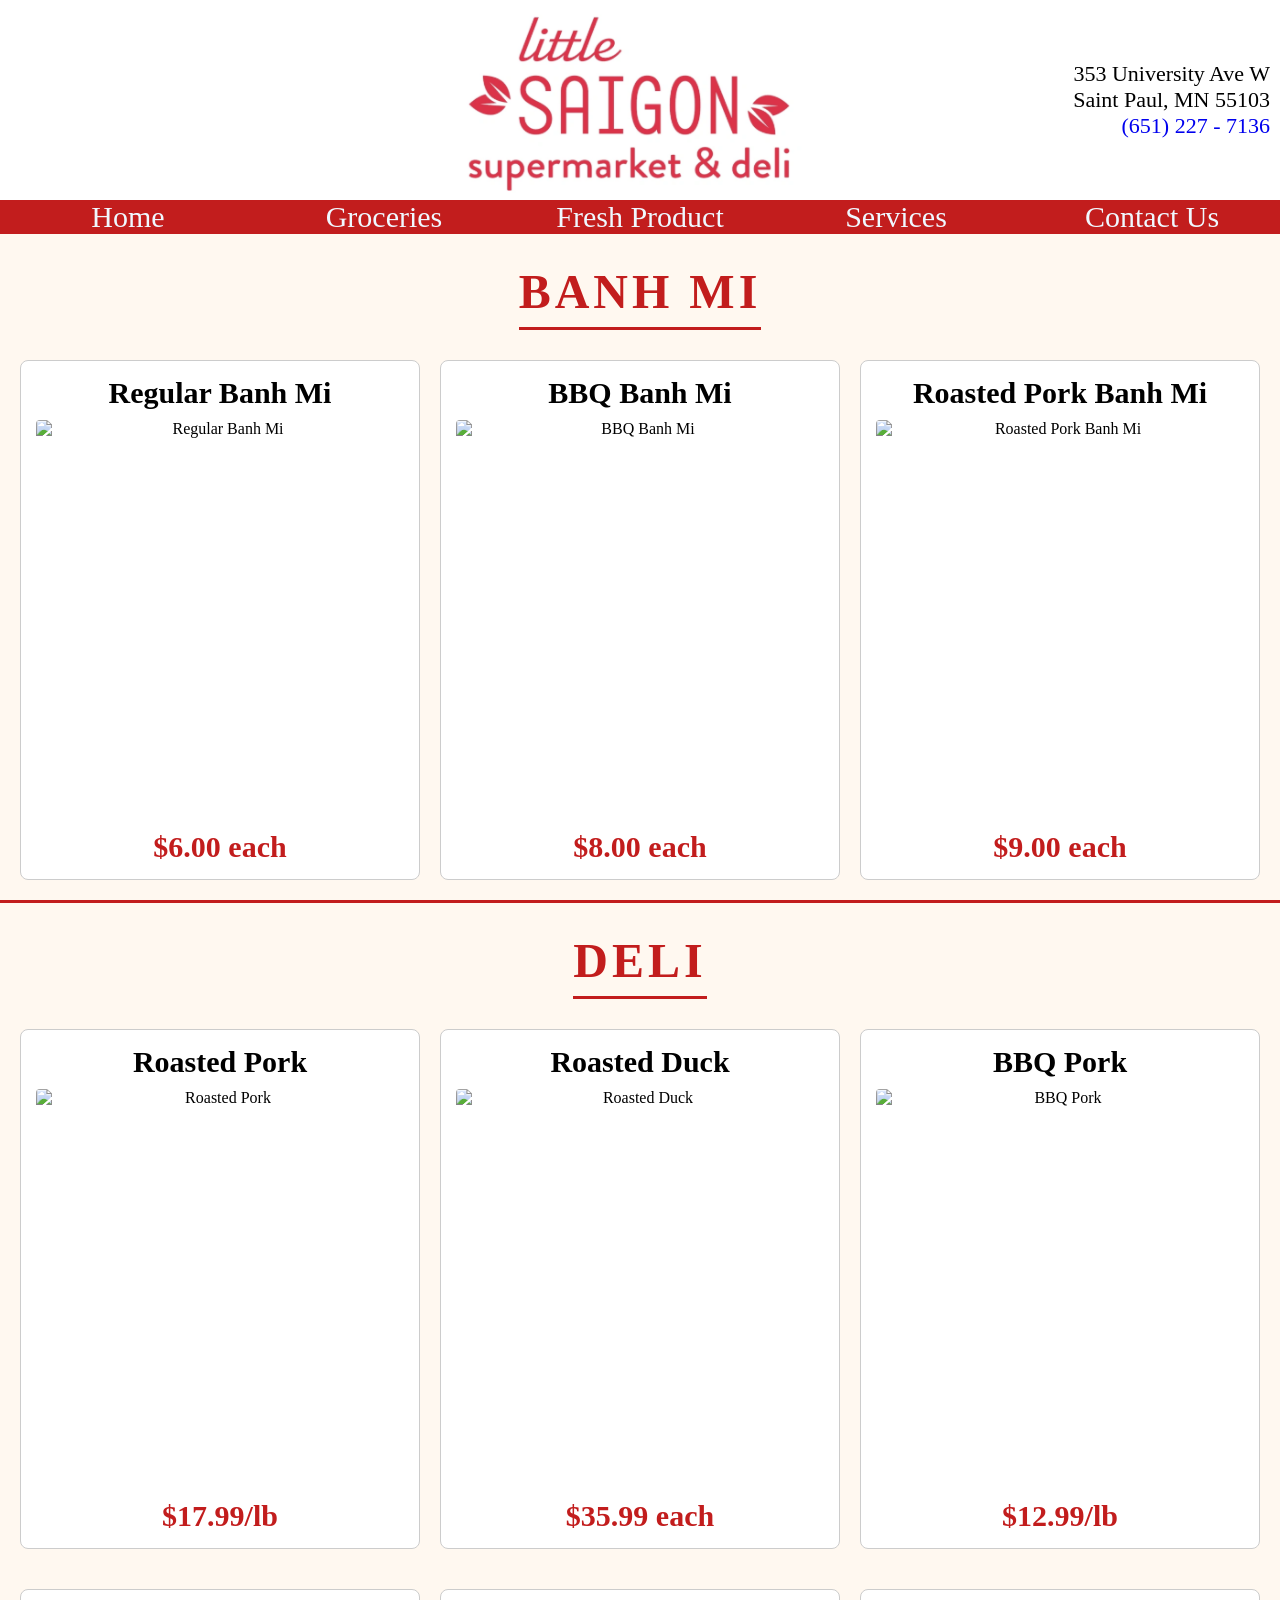
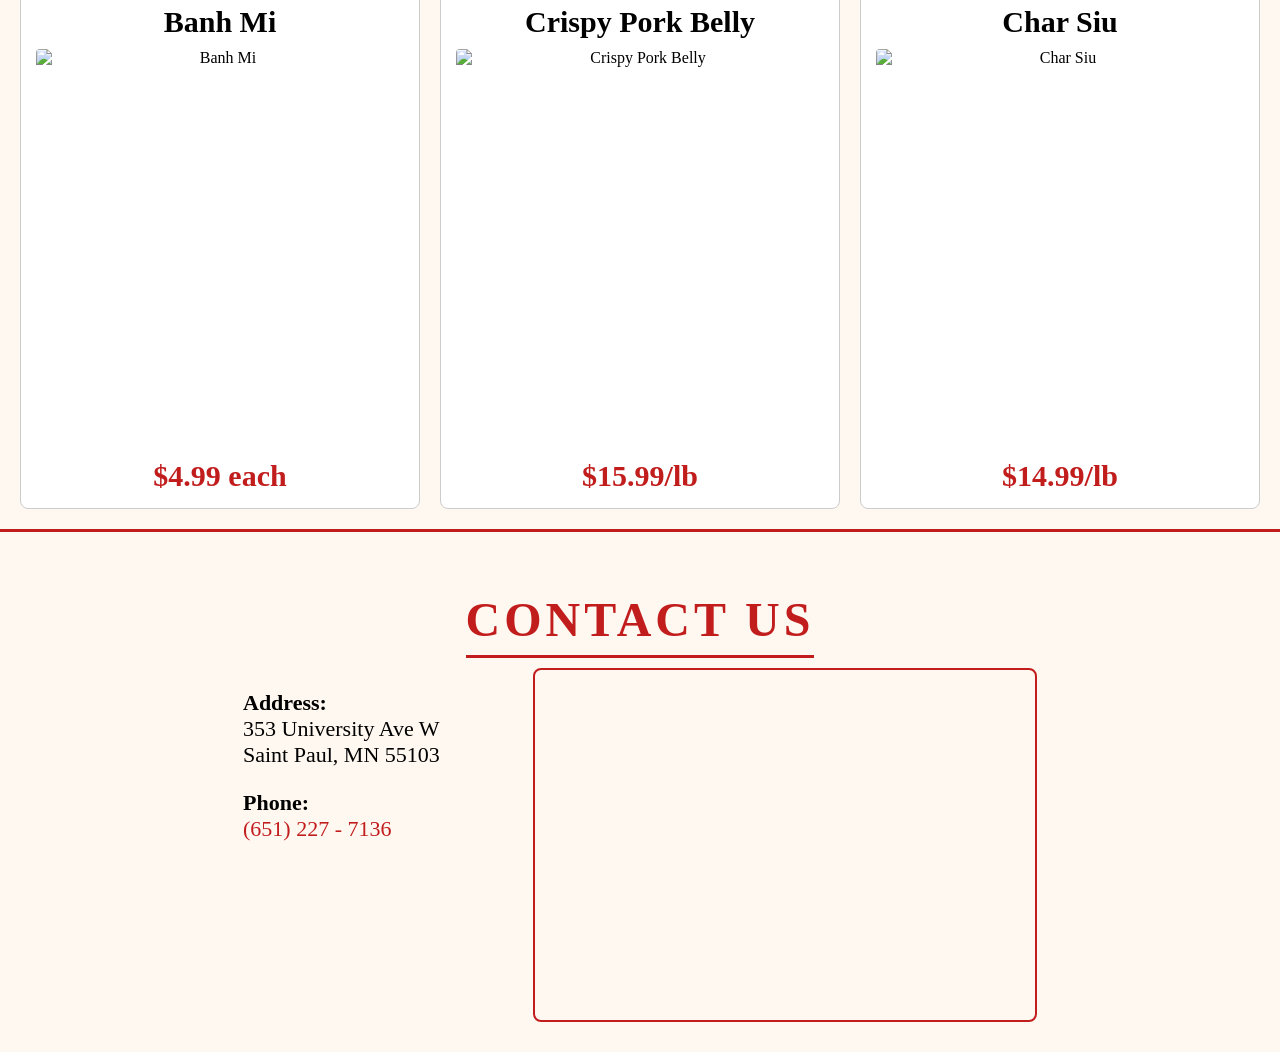
==== deli.html @ 3750d976 "Added more pages:" ====
<!DOCTYPE html>
<html lang="en">
<head>
    <meta charset="UTF-8">
    <meta name="viewport" content="width=device-width, initial-scale=1.0">
    <link rel="stylesheet" href="style.css">
    <link rel="icon" href="assets/logo.png" type="image/png">
    <title>Deli Food - Little Saigon Supermarket</title>
</head>
<body style="margin: 0;">
    <div id="logo" style="display: flex; align-items: center;">
        <div style="flex: 1;"></div>
        <div style="flex: 1; display: flex; justify-content: center;">
            <img src="assets/logo.png" height="200px" width="400px" style="max-width: 100%;">
        </div>
        <div style="flex: 1; font-size: 22px; padding: 10px; text-align: right;">
            <address style="font-style: normal;">
                353 University Ave W<br>
                Saint Paul, MN 55103
            </address>
            <a href="tel:+16512277136" style="text-decoration: none;">(651) 227 - 7136</a>
        </div>
    </div>
    <nav style="background-color: rgb(194, 29, 29); text-align: center; display: flex; flex-wrap: wrap;">
        <div id="navBlock">
            <a id="navItem" href="index.html">Home</a>
        </div>
        <div id="navBlock">
            <a id="navItem" href="groceries.html">Groceries</a>
        </div>
        <div id="navBlock">
            <a id="navItem" href="freshProduct.html">Fresh Product</a>
        </div>
        <div id="navBlock">
            <a id="navItem" href="#services">Services</a>
        </div>
        <div id="navBlock">
            <a id="navItem" href="#contact">Contact Us</a>
        </div>
    </nav>

    <div id="banhMi" style="background-color: #FFF8F0;">
        <div style="display: flex; justify-content: center;">
            <h1 class="section-title">BANH MI</h1>
        </div>

        <div style="display: flex; gap: 20px; padding: 20px; justify-content: center;">
            <div class="item-card">
                <h3 class="item-title">Regular Banh Mi</h3>
                <img src="assets/regularBanhMi.png" alt="Regular Banh Mi">
                <p class="item-price">$6.00 each</p>
            </div>
            <div class="item-card">
                <h3 class="item-title">BBQ Banh Mi</h3>
                <img src="assets/bbqBanhMi.png" alt="BBQ Banh Mi">
                <p class="item-price">$8.00 each</p>
            </div>
            <div class="item-card">
                <h3 class="item-title">Roasted Pork Banh Mi</h3>
                <img src="assets/roastedPorkBanhMi.png" alt="Roasted Pork Banh Mi">
                <p class="item-price">$9.00 each</p>
            </div>
        </div>
    </div>

    <hr style="border: none; border-top: 3px solid rgb(194, 29, 29); width: 100%; margin: 0 auto;">

    <div id="deli" style="background-color: #FFF8F0;">
        <div style="display: flex; justify-content: center;">
            <h1 class="section-title">DELI</h1>
        </div>

        <div style="display: flex; gap: 20px; padding: 20px; justify-content: center;">
            <div class="item-card">
                <h3 class="item-title">Roasted Pork</h3>
                <img src="assets/roastedPork.png" alt="Roasted Pork">
                <p class="item-price">$17.99/lb</p>
            </div>
            <div class="item-card">
                <h3 class="item-title">Roasted Duck</h3>
                <img src="assets/roastedDuck.png" alt="Roasted Duck">
                <p class="item-price">$35.99 each</p>
            </div>
            <div class="item-card">
                <h3 class="item-title">BBQ Pork</h3>
                <img src="assets/BBQ.png" alt="BBQ Pork">
                <p class="item-price">$12.99/lb</p>
            </div>
        </div>

        <div style="display: flex; gap: 20px; padding: 20px; justify-content: center;">
            <div class="item-card">
                <h3 class="item-title">Banh Mi</h3>
                <img src="assets/banhMi.png" alt="Banh Mi">
                <p class="item-price">$4.99 each</p>
            </div>
            <div class="item-card">
                <h3 class="item-title">Crispy Pork Belly</h3>
                <img src="assets/crispyPorkBelly.png" alt="Crispy Pork Belly">
                <p class="item-price">$15.99/lb</p>
            </div>
            <div class="item-card">
                <h3 class="item-title">Char Siu</h3>
                <img src="assets/charSiu.png" alt="Char Siu">
                <p class="item-price">$14.99/lb</p>
            </div>
        </div>
    </div>

    <hr style="border: none; border-top: 3px solid rgb(194, 29, 29); width: 100%; margin: 0 auto;">

    <div id="contact" style="background-color: #FFF8F0; padding: 30px 20px;">
        <div style="display: flex; justify-content: center;">
            <h1 class="section-title">CONTACT US</h1>
        </div>
        <div style="display: flex; gap: 40px; justify-content: center; align-items: flex-start; flex-wrap: wrap;">
            <div style="font-family: Papyrus; font-size: 22px; min-width: 250px;">
                <p><strong>Address:</strong><br>
                    353 University Ave W<br>
                    Saint Paul, MN 55103
                </p>
                <p><strong>Phone:</strong><br>
                    <a href="tel:+16512277136" style="text-decoration: none; color: rgb(194, 29, 29);">(651) 227 - 7136</a>
                </p>
            </div>
            <iframe
                src="https://maps.google.com/maps?q=Little+Saigon+Super+Market,+Saint+Paul,+MN&output=embed"
                width="500"
                height="350"
                style="border: 2px solid rgb(194, 29, 29); border-radius: 8px; max-width: 100%;"
                allowfullscreen=""
                loading="lazy">
            </iframe>
        </div>
    </div>
</body>
</html>
---- style.css ----
#navBlock {
    flex: 1;
    min-width: 100px;
    text-align: center;
    background-color: rgb(194, 29, 29);
}

#navItem {
    font-size: 30px;
    text-decoration: none;
    color: aliceblue;
}

#navBlock:hover {
    background-color: rgba(151, 18, 18, 0.5);
}

.section-title {
    font-family: Papyrus;
    font-size: 48px;
    color: rgb(194, 29, 29);
    letter-spacing: 4px;
    border-bottom: 3px solid rgb(194, 29, 29);
    padding-bottom: 8px;
    margin: 30px 0 10px 0;
}

.item-card {
    background-color: white;
    border: 1px solid #ccc;
    border-radius: 8px;
    width: 33%;
    display: flex;
    flex-direction: column;
    align-items: center;
    padding: 15px;
    text-align: center;
}

.item-card img {
    width: 100%;
    height: 400px;
    object-fit: cover;
    border-radius: 4px;
}

.item-title {
    font-family: Papyrus;
    font-size: 30px;
    margin: 0 0 10px 0;
}

.explore-btn {
    display: inline-block;
    background-color: rgb(194, 29, 29);
    color: white;
    font-family: Papyrus;
    font-size: 20px;
    text-decoration: none;
    padding: 12px 30px;
    border-radius: 6px;
    min-width: 150px;
}

.explore-btn:hover {
    background-color: rgb(151, 18, 18);
}

.item-card-sm {
    background-color: white;
    border: 1px solid #ccc;
    border-radius: 8px;
    width: calc((100% - 140px) / 6);
    min-width: 120px;
    box-sizing: border-box;
    display: flex;
    flex-direction: column;
    align-items: center;
    padding: 10px;
    text-align: center;
}

.item-card-sm .item-title {
    font-size: 18px;
}

.item-card-sm .item-price {
    font-size: 18px;
}

.item-card-sm img {
    width: 100%;
    height: 160px;
    object-fit: cover;
    border-radius: 4px;
}

.item-price {
    font-family: Papyrus;
    font-size: 30px;
    font-weight: bold;
    color: rgb(194, 29, 29);
    margin: 10px 0 0 0;
}
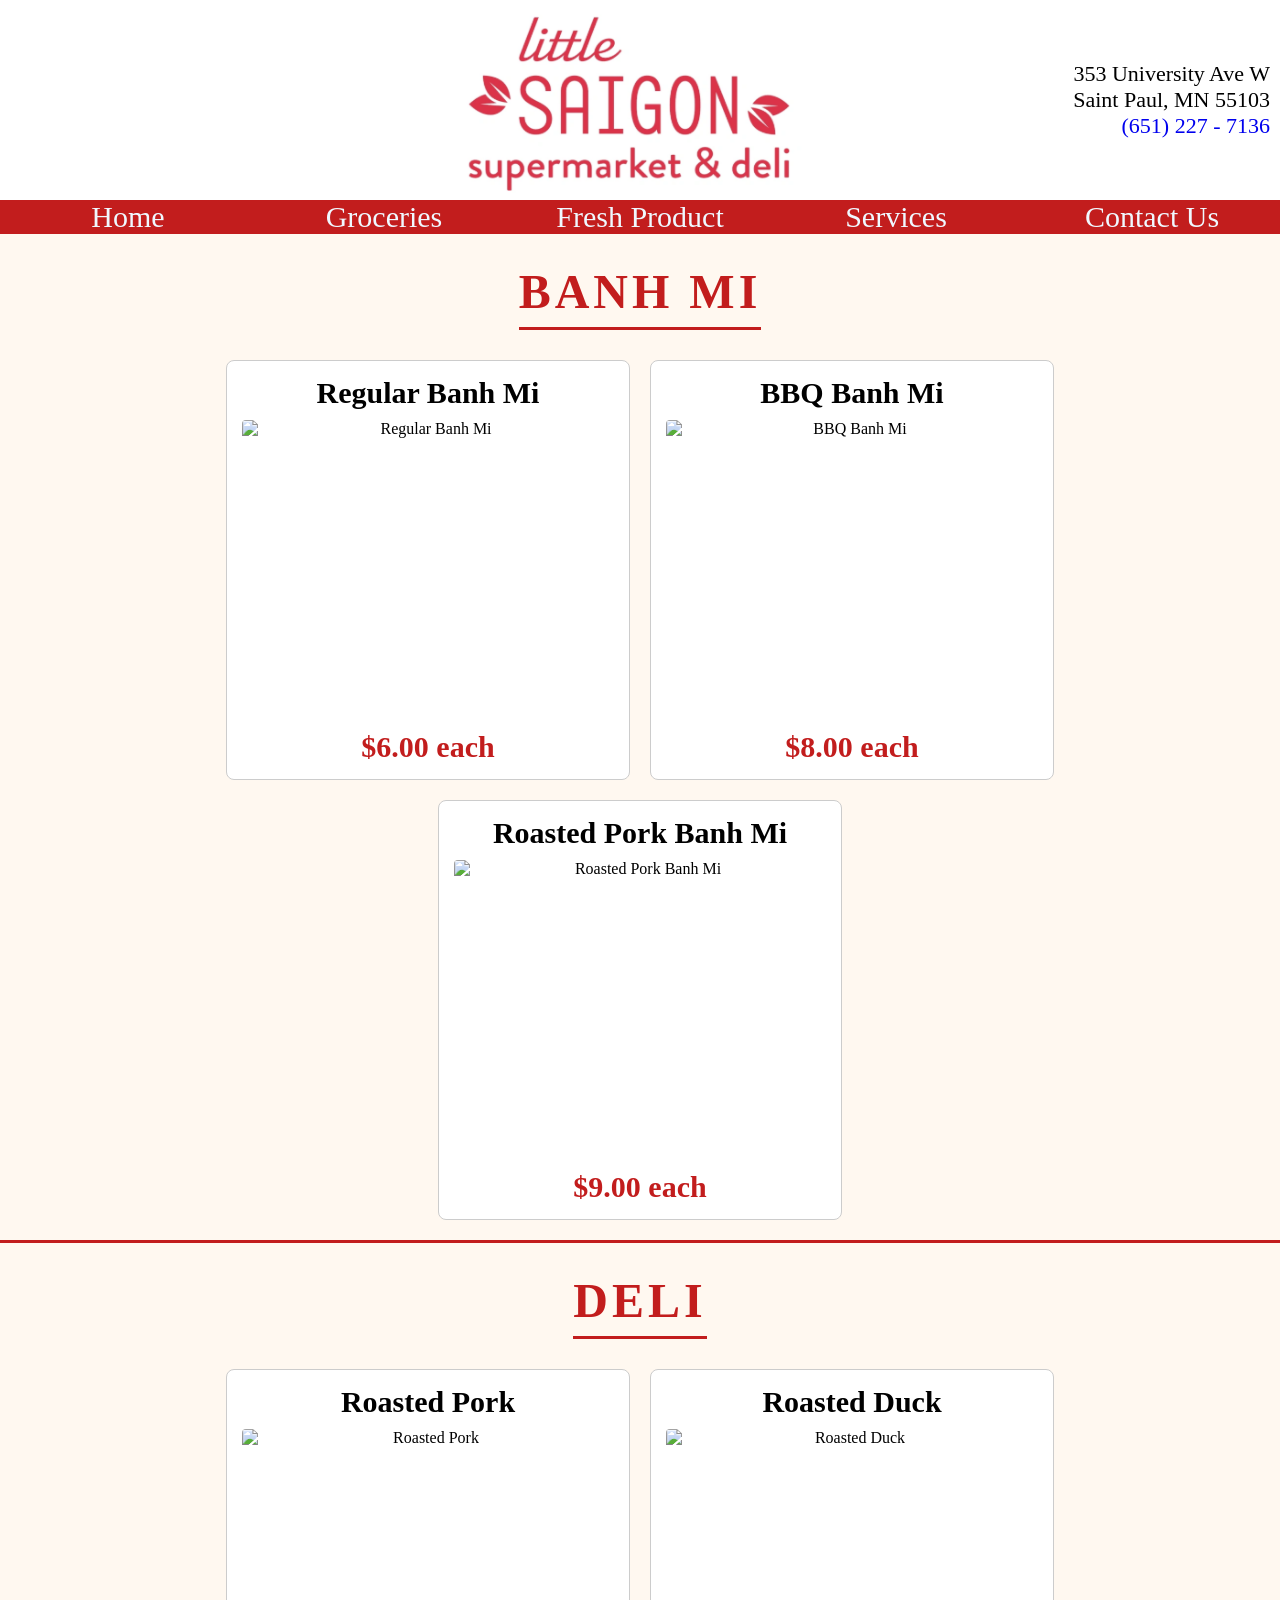
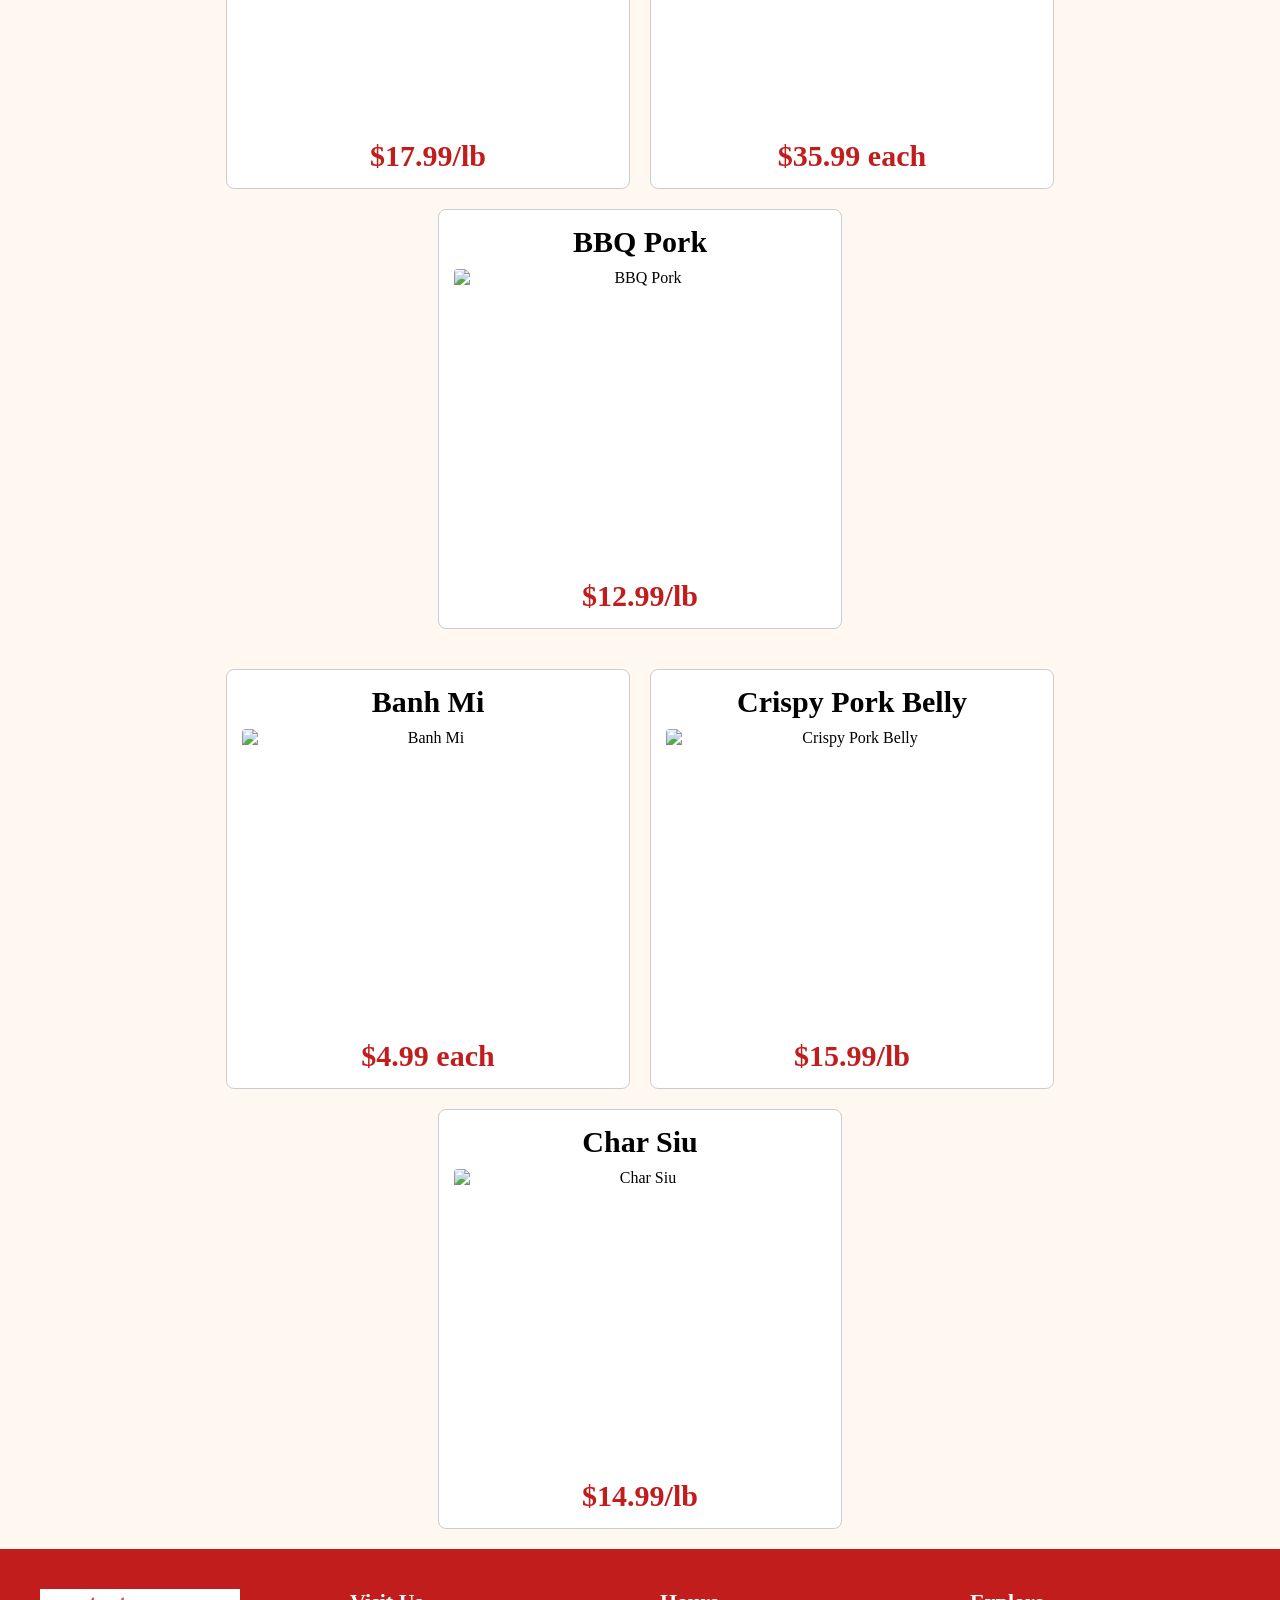
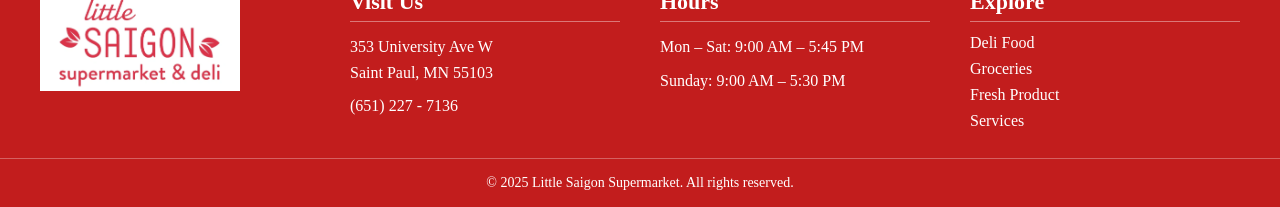
==== commit 6d630f7b: "New Version" ====
--- a/deli.html
+++ b/deli.html
@@ -7,21 +7,22 @@
     <link rel="icon" href="assets/logo.png" type="image/png">
     <title>Deli Food - Little Saigon Supermarket</title>
 </head>
-<body style="margin: 0;">
-    <div id="logo" style="display: flex; align-items: center;">
-        <div style="flex: 1;"></div>
-        <div style="flex: 1; display: flex; justify-content: center;">
-            <img src="assets/logo.png" height="200px" width="400px" style="max-width: 100%;">
+<body>
+    <div id="logo">
+        <div class="logo-spacer"></div>
+        <div class="logo-center">
+            <img src="assets/logo.png" height="200px" width="400px">
         </div>
-        <div style="flex: 1; font-size: 22px; padding: 10px; text-align: right;">
-            <address style="font-style: normal;">
+        <div class="logo-info">
+            <address>
                 353 University Ave W<br>
                 Saint Paul, MN 55103
             </address>
-            <a href="tel:+16512277136" style="text-decoration: none;">(651) 227 - 7136</a>
+            <a href="tel:+16512277136">(651) 227 - 7136</a>
         </div>
     </div>
-    <nav style="background-color: rgb(194, 29, 29); text-align: center; display: flex; flex-wrap: wrap;">
+
+    <nav>
         <div id="navBlock">
             <a id="navItem" href="index.html">Home</a>
         </div>
@@ -32,19 +33,18 @@
             <a id="navItem" href="freshProduct.html">Fresh Product</a>
         </div>
         <div id="navBlock">
-            <a id="navItem" href="#services">Services</a>
+            <a id="navItem" href="service.html">Services</a>
         </div>
         <div id="navBlock">
-            <a id="navItem" href="#contact">Contact Us</a>
+            <a id="navItem" href="contact.html">Contact Us</a>
         </div>
     </nav>
 
-    <div id="banhMi" style="background-color: #FFF8F0;">
-        <div style="display: flex; justify-content: center;">
+    <div id="banhMi" class="page-section">
+        <div class="section-title-wrapper">
             <h1 class="section-title">BANH MI</h1>
         </div>
-
-        <div style="display: flex; gap: 20px; padding: 20px; justify-content: center;">
+        <div class="items-row">
             <div class="item-card">
                 <h3 class="item-title">Regular Banh Mi</h3>
                 <img src="assets/regularBanhMi.png" alt="Regular Banh Mi">
@@ -63,14 +63,13 @@
         </div>
     </div>
 
-    <hr style="border: none; border-top: 3px solid rgb(194, 29, 29); width: 100%; margin: 0 auto;">
+    <hr class="section-divider">
 
-    <div id="deli" style="background-color: #FFF8F0;">
-        <div style="display: flex; justify-content: center;">
+    <div id="deli" class="page-section">
+        <div class="section-title-wrapper">
             <h1 class="section-title">DELI</h1>
         </div>
-
-        <div style="display: flex; gap: 20px; padding: 20px; justify-content: center;">
+        <div class="items-row">
             <div class="item-card">
                 <h3 class="item-title">Roasted Pork</h3>
                 <img src="assets/roastedPork.png" alt="Roasted Pork">
@@ -87,8 +86,7 @@
                 <p class="item-price">$12.99/lb</p>
             </div>
         </div>
-
-        <div style="display: flex; gap: 20px; padding: 20px; justify-content: center;">
+        <div class="items-row">
             <div class="item-card">
                 <h3 class="item-title">Banh Mi</h3>
                 <img src="assets/banhMi.png" alt="Banh Mi">
@@ -107,31 +105,34 @@
         </div>
     </div>
 
-    <hr style="border: none; border-top: 3px solid rgb(194, 29, 29); width: 100%; margin: 0 auto;">
-
-    <div id="contact" style="background-color: #FFF8F0; padding: 30px 20px;">
-        <div style="display: flex; justify-content: center;">
-            <h1 class="section-title">CONTACT US</h1>
+    <footer>
+        <div class="footer-content">
+            <div class="footer-col">
+                <img src="assets/logo.png" class="footer-logo">
+            </div>
+            <div class="footer-col">
+                <h3 class="footer-heading">Visit Us</h3>
+                <p>353 University Ave W<br>Saint Paul, MN 55103</p>
+                <p><a href="tel:+16512277136">(651) 227 - 7136</a></p>
+            </div>
+            <div class="footer-col">
+                <h3 class="footer-heading">Hours</h3>
+                <p>Mon – Sat: 9:00 AM – 5:45 PM</p>
+                <p>Sunday: 9:00 AM – 5:30 PM</p>
+            </div>
+            <div class="footer-col">
+                <h3 class="footer-heading">Explore</h3>
+                <ul class="footer-links">
+                    <li><a href="deli.html">Deli Food</a></li>
+                    <li><a href="groceries.html">Groceries</a></li>
+                    <li><a href="freshProduct.html">Fresh Product</a></li>
+                    <li><a href="service.html">Services</a></li>
+                </ul>
+            </div>
         </div>
-        <div style="display: flex; gap: 40px; justify-content: center; align-items: flex-start; flex-wrap: wrap;">
-            <div style="font-family: Papyrus; font-size: 22px; min-width: 250px;">
-                <p><strong>Address:</strong><br>
-                    353 University Ave W<br>
-                    Saint Paul, MN 55103
-                </p>
-                <p><strong>Phone:</strong><br>
-                    <a href="tel:+16512277136" style="text-decoration: none; color: rgb(194, 29, 29);">(651) 227 - 7136</a>
-                </p>
-            </div>
-            <iframe
-                src="https://maps.google.com/maps?q=Little+Saigon+Super+Market,+Saint+Paul,+MN&output=embed"
-                width="500"
-                height="350"
-                style="border: 2px solid rgb(194, 29, 29); border-radius: 8px; max-width: 100%;"
-                allowfullscreen=""
-                loading="lazy">
-            </iframe>
+        <div class="footer-bottom">
+            <p>&copy; 2025 Little Saigon Supermarket. All rights reserved.</p>
         </div>
-    </div>
+    </footer>
 </body>
 </html>
--- a/style.css
+++ b/style.css
@@ -1,8 +1,69 @@
+/* ════════════════════════════════════════
+   GLOBAL
+   ════════════════════════════════════════ */
+
+body {
+    margin: 0;
+}
+
+/* ════════════════════════════════════════
+   HEADER
+   ════════════════════════════════════════ */
+
+#logo {
+    display: flex;
+    align-items: center;
+}
+
+.logo-spacer {
+    flex: 1;
+}
+
+.logo-center {
+    flex: 1;
+    display: flex;
+    justify-content: center;
+}
+
+#logo img {
+    max-width: 100%;
+}
+
+.logo-info {
+    flex: 1;
+    font-size: 22px;
+    padding: 10px;
+    text-align: right;
+}
+
+.logo-info address {
+    font-style: normal;
+}
+
+.logo-info a {
+    text-decoration: none;
+}
+
+/* ════════════════════════════════════════
+   NAV
+   ════════════════════════════════════════ */
+
+nav {
+    background-color: rgb(194, 29, 29);
+    text-align: center;
+    display: flex;
+    flex-wrap: wrap;
+}
+
 #navBlock {
     flex: 1;
     min-width: 100px;
     text-align: center;
     background-color: rgb(194, 29, 29);
+}
+
+#navBlock:hover {
+    background-color: rgba(151, 18, 18, 0.5);
 }
 
 #navItem {
@@ -11,8 +72,21 @@
     color: aliceblue;
 }
 
-#navBlock:hover {
-    background-color: rgba(151, 18, 18, 0.5);
+/* ════════════════════════════════════════
+   SHARED / UTILITIES
+   ════════════════════════════════════════ */
+
+hr.section-divider {
+    border: none;
+    border-top: 3px solid rgb(194, 29, 29);
+    width: 100%;
+    margin: 0 auto;
+}
+
+.section-title-wrapper {
+    display: flex;
+    align-items: center;
+    justify-content: center;
 }
 
 .section-title {
@@ -25,11 +99,40 @@
     margin: 30px 0 10px 0;
 }
 
+.page-section {
+    background-color: #FFF8F0;
+}
+
+.items-row {
+    display: flex;
+    gap: 20px;
+    padding: 20px;
+    justify-content: center;
+    flex-wrap: wrap;
+}
+
+.back-link-bar {
+    background-color: #FFF8F0;
+    padding: 15px 20px;
+}
+
+.back-link {
+    font-family: Papyrus;
+    font-weight: bold;
+    font-size: 20px;
+    color: rgb(194, 29, 29);
+    text-decoration: underline;
+}
+
+/* ════════════════════════════════════════
+   CARDS
+   ════════════════════════════════════════ */
+
 .item-card {
     background-color: white;
     border: 1px solid #ccc;
     border-radius: 8px;
-    width: 33%;
+    width: 30%;
     display: flex;
     flex-direction: column;
     align-items: center;
@@ -39,31 +142,9 @@
 
 .item-card img {
     width: 100%;
-    height: 400px;
+    height: 300px;
     object-fit: cover;
     border-radius: 4px;
-}
-
-.item-title {
-    font-family: Papyrus;
-    font-size: 30px;
-    margin: 0 0 10px 0;
-}
-
-.explore-btn {
-    display: inline-block;
-    background-color: rgb(194, 29, 29);
-    color: white;
-    font-family: Papyrus;
-    font-size: 20px;
-    text-decoration: none;
-    padding: 12px 30px;
-    border-radius: 6px;
-    min-width: 150px;
-}
-
-.explore-btn:hover {
-    background-color: rgb(151, 18, 18);
 }
 
 .item-card-sm {
@@ -80,14 +161,6 @@
     text-align: center;
 }
 
-.item-card-sm .item-title {
-    font-size: 18px;
-}
-
-.item-card-sm .item-price {
-    font-size: 18px;
-}
-
 .item-card-sm img {
     width: 100%;
     height: 160px;
@@ -95,10 +168,308 @@
     border-radius: 4px;
 }
 
+.item-card-sm .item-title {
+    font-size: 18px;
+}
+
+.item-card-sm .item-price {
+    font-size: 18px;
+}
+
+.item-title {
+    font-family: Papyrus;
+    font-size: 30px;
+    margin: 0 0 10px 0;
+}
+
 .item-price {
     font-family: Papyrus;
     font-size: 30px;
     font-weight: bold;
     color: rgb(194, 29, 29);
     margin: 10px 0 0 0;
-}+}
+
+.explore-btn {
+    display: inline-block;
+    background-color: rgb(194, 29, 29);
+    color: white;
+    font-family: Papyrus;
+    font-size: 20px;
+    text-decoration: none;
+    padding: 12px 30px;
+    border-radius: 6px;
+    min-width: 150px;
+}
+
+.explore-btn:hover {
+    background-color: rgb(151, 18, 18);
+}
+
+/* ════════════════════════════════════════
+   HOME — ABOUT
+   ════════════════════════════════════════ */
+
+#about {
+    background-color: #FFF8F0;
+}
+
+.about-content {
+    display: flex;
+    align-items: flex-start;
+    gap: 10px;
+    flex-wrap: wrap;
+}
+
+.about-img {
+    min-height: 400px;
+    width: 53%;
+    max-width: 100%;
+}
+
+.about-text {
+    min-height: 400px;
+    width: 46%;
+    min-width: 280px;
+    flex: 1;
+}
+
+.about-text p {
+    font-family: Papyrus;
+    font-size: 27px;
+    font-weight: bold;
+}
+
+/* ════════════════════════════════════════
+   HOME — SUNDAY'S SPECIAL
+   ════════════════════════════════════════ */
+
+#sunday-special {
+    background-color: #FFF8F0;
+    padding: 20px;
+}
+
+.special-card {
+    background-color: white;
+    border: 1px solid #ccc;
+    border-radius: 8px;
+    flex: 1;
+    min-width: 160px;
+    max-width: 220px;
+    display: flex;
+    flex-direction: column;
+    align-items: center;
+    padding: 15px;
+    text-align: center;
+}
+
+.special-card img {
+    width: 100%;
+    height: 200px;
+    object-fit: cover;
+    border-radius: 4px;
+}
+
+.cards-row {
+    display: flex;
+    gap: 20px;
+    padding: 10px 20px 30px;
+    justify-content: center;
+    flex-wrap: wrap;
+}
+
+.special-date-note {
+    font-family: Papyrus;
+    font-size: 20px;
+    text-align: center;
+    color: #555;
+    margin: 0 0 10px 0;
+    font-style: italic;
+}
+
+.availability-note {
+    font-family: Papyrus;
+    font-size: 18px;
+    text-align: center;
+    color: rgb(194, 29, 29);
+    margin: 0 0 20px 0;
+}
+
+/* ════════════════════════════════════════
+   HOME — FEATURES
+   ════════════════════════════════════════ */
+
+#features {
+    background-color: #FFF8F0;
+    padding: 20px;
+}
+
+.feature-blocks-row {
+    display: flex;
+    flex-wrap: wrap;
+    gap: 24px;
+    justify-content: center;
+    padding: 10px 20px 30px;
+}
+
+.feature-block {
+    background-color: white;
+    border: 2px solid rgb(194, 29, 29);
+    border-radius: 10px;
+    width: calc(50% - 24px);
+    min-width: 280px;
+    box-sizing: border-box;
+    display: flex;
+    flex-direction: column;
+    align-items: center;
+    padding: 30px 40px;
+    text-align: center;
+}
+
+.feature-block-title {
+    font-family: Papyrus;
+    font-size: 36px;
+    color: rgb(194, 29, 29);
+    letter-spacing: 2px;
+    margin: 0 0 16px 0;
+    border-bottom: 2px solid rgb(194, 29, 29);
+    padding-bottom: 8px;
+    width: 100%;
+}
+
+.feature-list {
+    font-family: Papyrus;
+    font-size: 20px;
+    text-align: left;
+    margin: 0 0 24px 0;
+    padding-left: 20px;
+    flex: 1;
+    line-height: 2;
+    width: 100%;
+    box-sizing: border-box;
+}
+
+/* ════════════════════════════════════════
+   CONTACT PAGE
+   ════════════════════════════════════════ */
+
+#contact {
+    background-color: #FFF8F0;
+    padding: 30px 20px;
+}
+
+.contact-content {
+    display: flex;
+    gap: 40px;
+    justify-content: center;
+    align-items: flex-start;
+    flex-wrap: wrap;
+}
+
+.contact-info {
+    font-family: Papyrus;
+    font-size: 22px;
+    min-width: 250px;
+}
+
+.contact-info a {
+    text-decoration: none;
+    color: rgb(194, 29, 29);
+}
+
+.contact-map {
+    border: 2px solid rgb(194, 29, 29);
+    border-radius: 8px;
+    max-width: 100%;
+}
+
+.contact-hours {
+    font-family: Papyrus;
+    font-size: 18px;
+    min-width: 200px;
+    height: 350px;
+    display: flex;
+    flex-direction: column;
+    justify-content: center;
+    gap: 4px;
+}
+
+.contact-hours p {
+    margin: 0;
+}
+
+.contact-hours .hours-title {
+    margin: 0 0 8px 0;
+}
+
+/* ════════════════════════════════════════
+   FOOTER
+   ════════════════════════════════════════ */
+
+footer {
+    background-color: rgb(194, 29, 29);
+    color: white;
+    font-family: Papyrus;
+}
+
+.footer-content {
+    display: flex;
+    flex-wrap: wrap;
+    gap: 40px;
+    justify-content: center;
+    padding: 40px 40px 20px;
+}
+
+.footer-col {
+    min-width: 160px;
+    flex: 1;
+}
+
+.footer-logo {
+    max-width: 200px;
+    width: 100%;
+}
+
+.footer-heading {
+    font-size: 22px;
+    margin: 0 0 12px 0;
+    border-bottom: 1px solid rgba(255, 255, 255, 0.4);
+    padding-bottom: 6px;
+}
+
+.footer-col p {
+    font-size: 16px;
+    margin: 0 0 8px 0;
+    line-height: 1.6;
+}
+
+.footer-col a {
+    color: white;
+    text-decoration: none;
+}
+
+.footer-col a:hover {
+    text-decoration: underline;
+}
+
+.footer-links {
+    list-style: none;
+    padding: 0;
+    margin: 0;
+}
+
+.footer-links li {
+    margin-bottom: 8px;
+    font-size: 16px;
+}
+
+.footer-bottom {
+    text-align: center;
+    padding: 16px;
+    font-size: 14px;
+    border-top: 1px solid rgba(255, 255, 255, 0.3);
+}
+
+.footer-bottom p {
+    margin: 0;
+}
